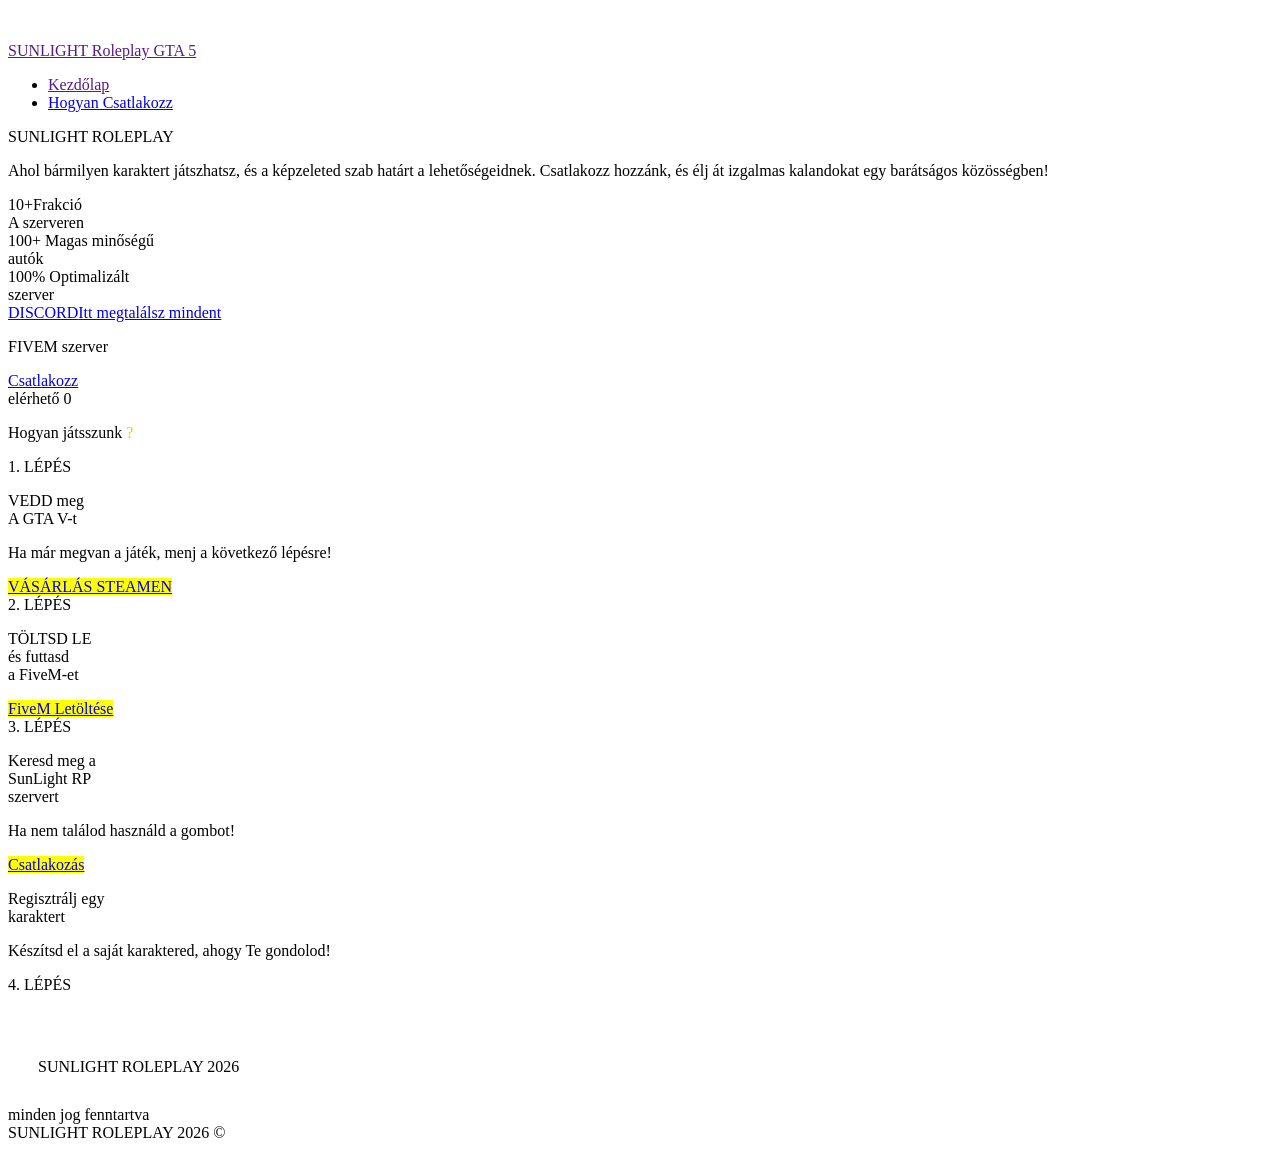
==== index.html @ 6acd7275 "Update index.html" ====
<!DOCTYPE html>
<!-- saved from url=(0028)http://pixelstate.net/vtown/ -->
<html lang="hu-HU">

<head>
    <title>SunLight Roleplay</title>
    <meta http-equiv="Content-Type" content="text/html; charset=UTF-8">
    <meta name="viewport" content="width=device-width, initial-scale=1.0">
    <link rel="stylesheet" href="res/css/index.css">
    <link rel="shortcut icon" href="res/images/sunlight.ico" type="image/x-icon">
    <meta http-equiv="X-UA-Compatible" content="IE=edge">
    <link href="res/css/animate.min.css" rel="stylesheet">
    <link href="res/css/reset.css" rel="stylesheet">
    <link href="res/css/style.css" rel="stylesheet">
    <link href="res/css/responsive.v3.css" rel="stylesheet">
    <meta name="verification" content="b8ecfabe8ac820a0a93b1b323efb29">
    <script src="openapi.js" type="text/javascript" async=""></script>
    <script src="res/scripts/jquery.min.js" type="text/javascript" defer></script>
    <script src="res/scripts/jquery.form.js" type="text/javascript" defer></script>
    <script src="res/scripts/clipboard.min.js" type="text/javascript" defer></script>
    <script src="res/scripts/script.js" type="text/javascript" defer></script>
    <script src="res/scripts/sweetalert.min.js" type="text/javascript" defer></script>
    <script src="res/scripts/api.js" type="text/javascript" defer></script>
    <script src="res/scripts/push.js" type="text/javascript" defer></script>
</head>

<body onload="init()">
    <div class="modal-window successRegistration" id="successRegistration">
        <div class="modal-box no-bg">

            <div class="modal-box-buttons">

            </div>
        </div>
    </div>
    <header>
        <div class="topline">
            <div class="container">
                <div class="topline-wrap">
                    <a href="" class="logo-wrap">
                        <div class="logo">
                            <img src="res/images/logo.png" alt="">
                        </div>

                        <p class="desc">SUNLIGHT Roleplay GTA 5</p>
                    </a>
                    <ul class="header-menu">
                        <li class="active"><a href="">Kezdőlap</a></li>
                        <li><a href="#hogyan">Hogyan Csatlakozz</a></li>
                        <!-- <li><a href="staff.html">STAFF JELENTKEZÉS</a></li>
                        <li><a href="frakcio.html">FRAKCIÓ PÁLYÁZAT</a></li> -->
                    </ul>
                </div>
            </div>
        </div>
        <i class="girl-header"></i>
        <div class="container info-container">
            <div class="info-server">
                <p>SUNLIGHT ROLEPLAY</p>
                <p class="small">Ahol bármilyen karaktert játszhatsz, és a képzeleted szab határt a lehetőségeidnek.
                    Csatlakozz hozzánk, és élj át izgalmas kalandokat egy barátságos közösségben!</p>
                <div class="quality-server">
                    <div>10+<span>Frakció<br>A szerveren</span></div>
                    <div>100+ <span>Magas minőségű<br>autók</span></div>
                    <div>100% <span>Optimalizált<br>szerver</span></div>
                </div>
                <div class="buttons-info-server">
                    <a href="https://discord.gg/KdwuQxfH69" class="main-button">DISCORD<span>Itt megtalálsz
                            mindent</span></a>
                </div>
            </div>
        </div>
    </header>
    <main>
        <div class="game-servers">
            <div class="container small">
                <div class="header-text">
                    <p>FIVEM <span class="big">szerver</span></p>

                </div>

                <div class="server one">
                    <a class="main-button copy" href="fivem://connect/play.sunlightrp.hu">Csatlakozz</a>
                    <div class="online">elérhető <span id="online-count">0</span></div>
                </div>
            </div>
        </div>

        <div class="how-start-game" id="hogyan">
            <div class="container small staps" id="staps">
                <p class="title">Hogyan játsszunk<span>
                        <font style="color: rgba(255, 190, 13, 1);">?</font>
                    </span></p>
                <div class="guide-staps">
                    <div>
                        <div class="stap-1">
                            <i class="lines-stap-1"></i>
                            <span>1. LÉPÉS</span>
                            <p class="title-stap">VEDD meg<br>A GTA V-t</p>
                            <p class="description-stap">Ha már megvan a játék, menj a következő lépésre!</p>
                            <a href="https://store.steampowered.com/app/271590/Grand_Theft_Auto_V/"
                                class="main-button guide steam" style="background-color: yellow;"
                                target="_blank">VÁSÁRLÁS
                                STEAMEN</a>
                        </div>
                        <div class="stap-2">
                            <i class="lines-stap-2"></i>
                            <span>2. LÉPÉS</span>
                            <p class="title-stap">TÖLTSD LE<br>és futtasd<br>a FiveM-et</p>
                            <a style="background-color: yellow" ; href="https://fivem.net/" class="main-button guide"
                                target="_blank">FiveM Letöltése</a>
                        </div>
                    </div>
                    <div>
                        <div class="stap-3">
                            <span>3. LÉPÉS</span>
                            <p class="title-stap">Keresd meg a <br>SunLight RP<br>szervert</p>
                            <p class="description-stap">Ha nem találod használd a gombot!</p>
                            <a style="background-color: yellow" ; href="fivem://connect/play.sunlightrp.hu"
                                class="main-button guide" target="_blank">Csatlakozás</a>
                        </div>
                        <div class="stap-4">
                            <i class="lines-stap-4"></i>
                            <p class="title-stap">Regisztrálj egy<br>karaktert</p>
                            <p class="description-stap">Készítsd el a saját karaktered, ahogy Te gondolod!</p>
                            <span>4. LÉPÉS</span>
                        </div>
                    </div>
                </div>
            </div>
        </div>
    </main>
    <footer>

        <div class="copyright">
            <div class="logo-wrap" style="margin: 30px;">
                <div class="logo">
                    <img src="res/images/header-slrp.png" width="25" alt="">
                </div>
                <p class="desc">SUNLIGHT ROLEPLAY <span> 2026</span></p>
            </div>
            <p class="protection">minden jog fenntartva<br>
                SUNLIGHT ROLEPLAY 2026 ©️</p>
        </div>

    </footer>

    <script>
        fetch('https://servers-frontend.fivem.net/api/servers/single/6zrmj7')
            .then(response => response.json())
            .then(data => {
                document.getElementById('online-count').innerText = data.Data.clients;
            })
            .catch(err => console.error(err));
    </script>
</body>

</html>
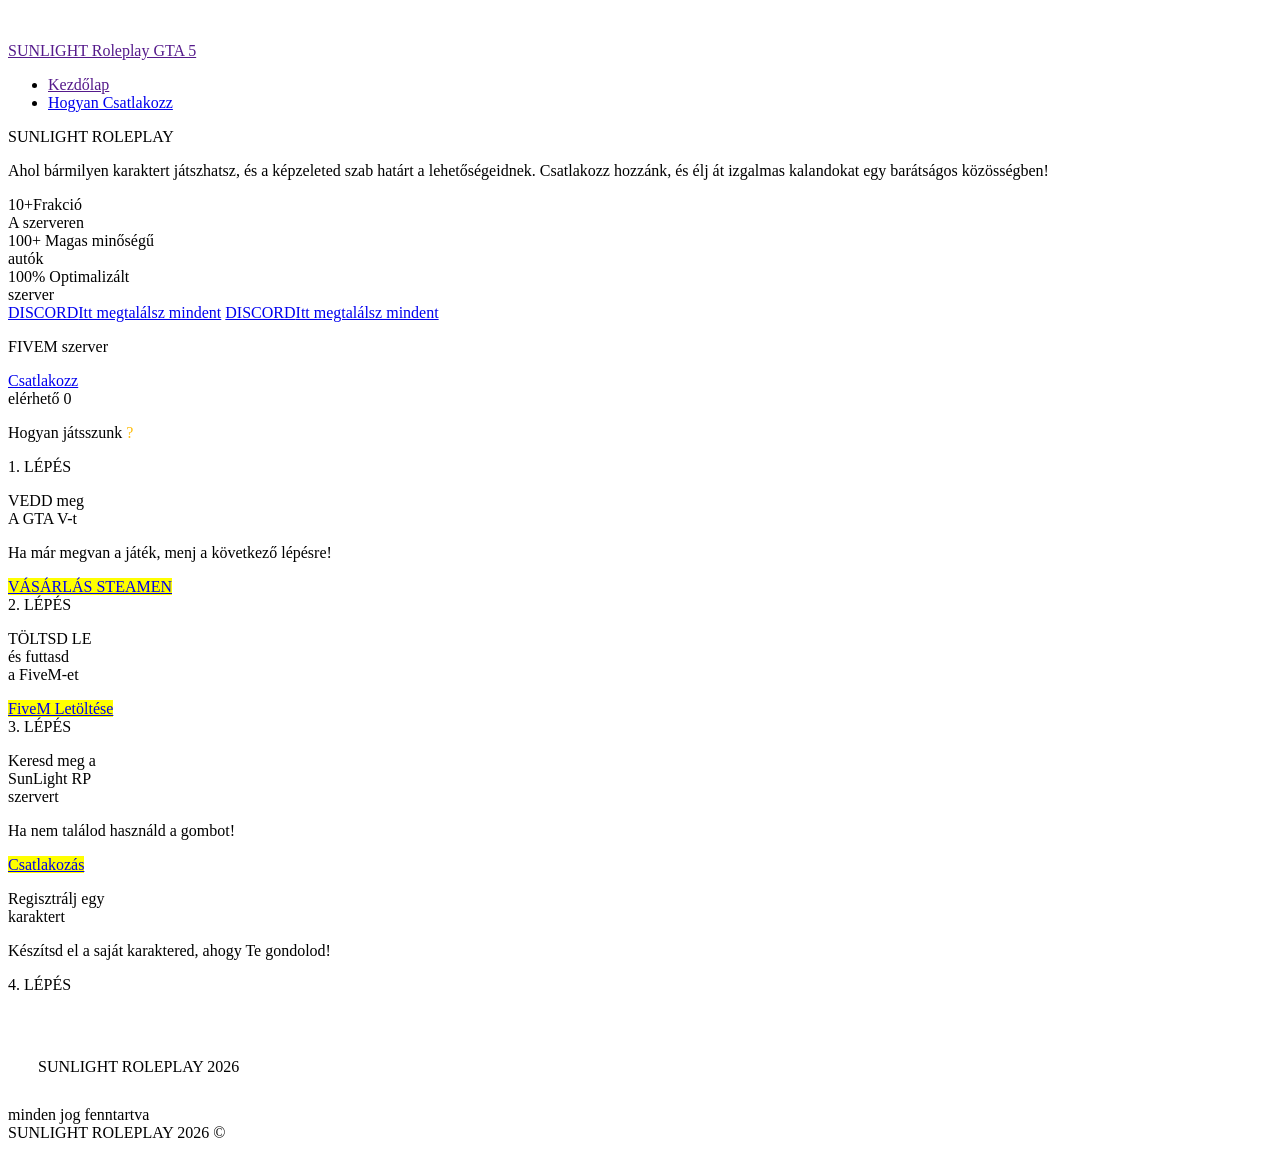
==== commit 40ac3fdf: "Update index.html" ====
--- a/index.html
+++ b/index.html
@@ -65,6 +65,8 @@
                     <div>100% <span>Optimalizált<br>szerver</span></div>
                 </div>
                 <div class="buttons-info-server">
+                    <a href="https://discord.gg/KdwuQxfH69" class="main-button">DISCORD<span>Itt megtalálsz
+                            mindent</span></a>
                     <a href="https://discord.gg/KdwuQxfH69" class="main-button">DISCORD<span>Itt megtalálsz
                             mindent</span></a>
                 </div>
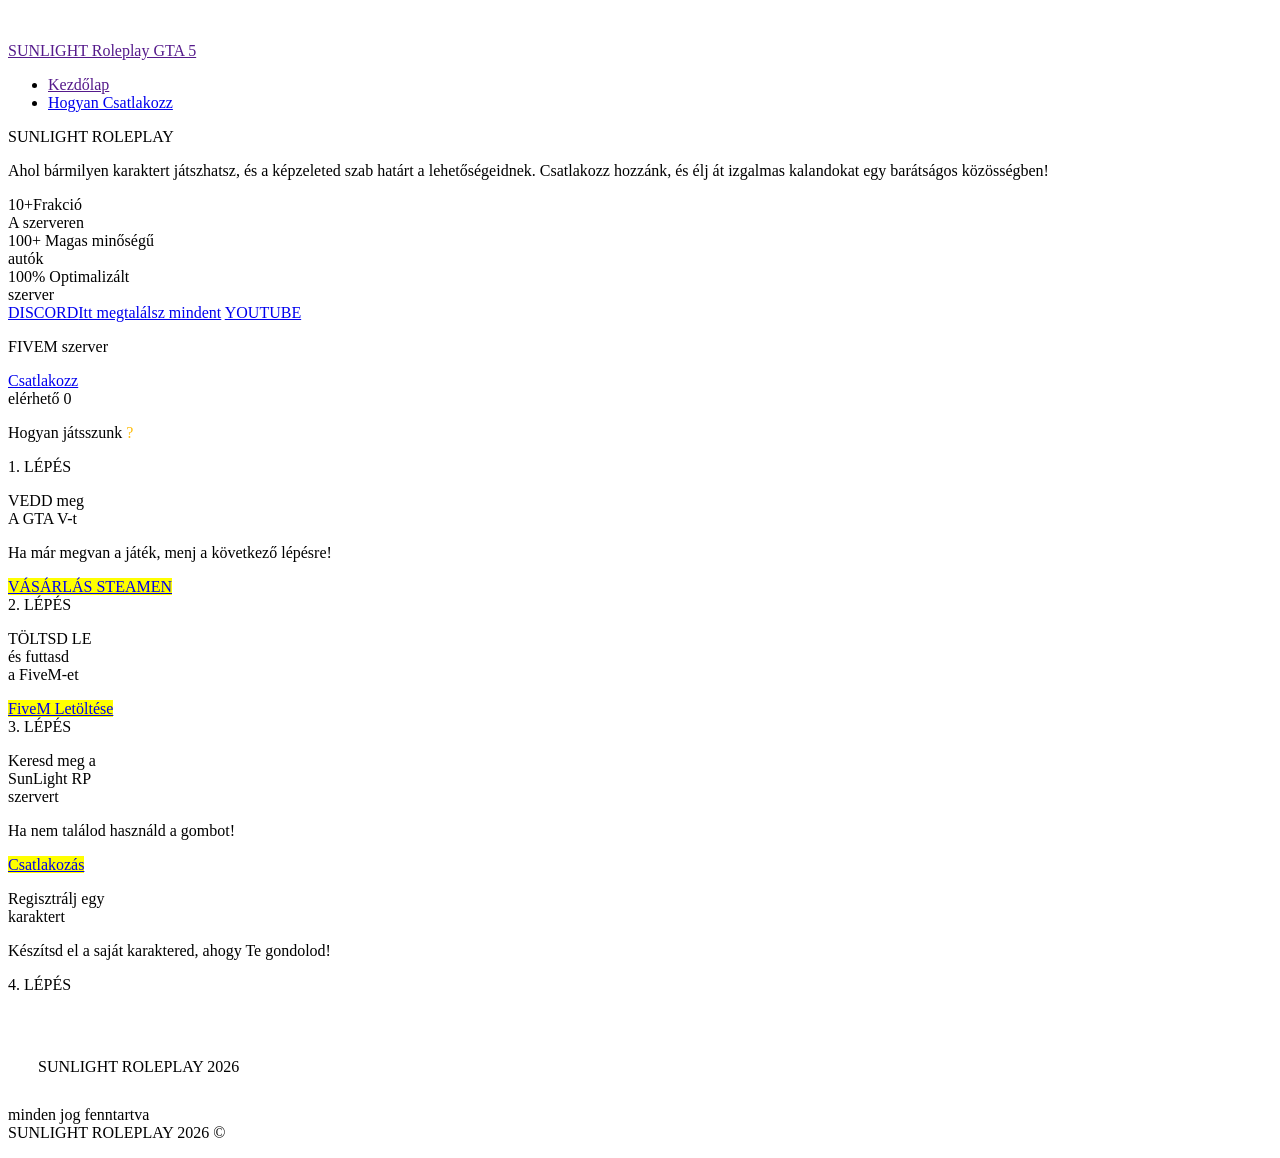
==== commit 8b677641: "Update index.html" ====
--- a/index.html
+++ b/index.html
@@ -67,8 +67,7 @@
                 <div class="buttons-info-server">
                     <a href="https://discord.gg/KdwuQxfH69" class="main-button">DISCORD<span>Itt megtalálsz
                             mindent</span></a>
-                    <a href="https://discord.gg/KdwuQxfH69" class="main-button">DISCORD<span>Itt megtalálsz
-                            mindent</span></a>
+                    <a href="https://www.tiktok.com/@sunlightrphu/" class="main-button youtube">YOUTUBE<span></span></a>
                 </div>
             </div>
         </div>
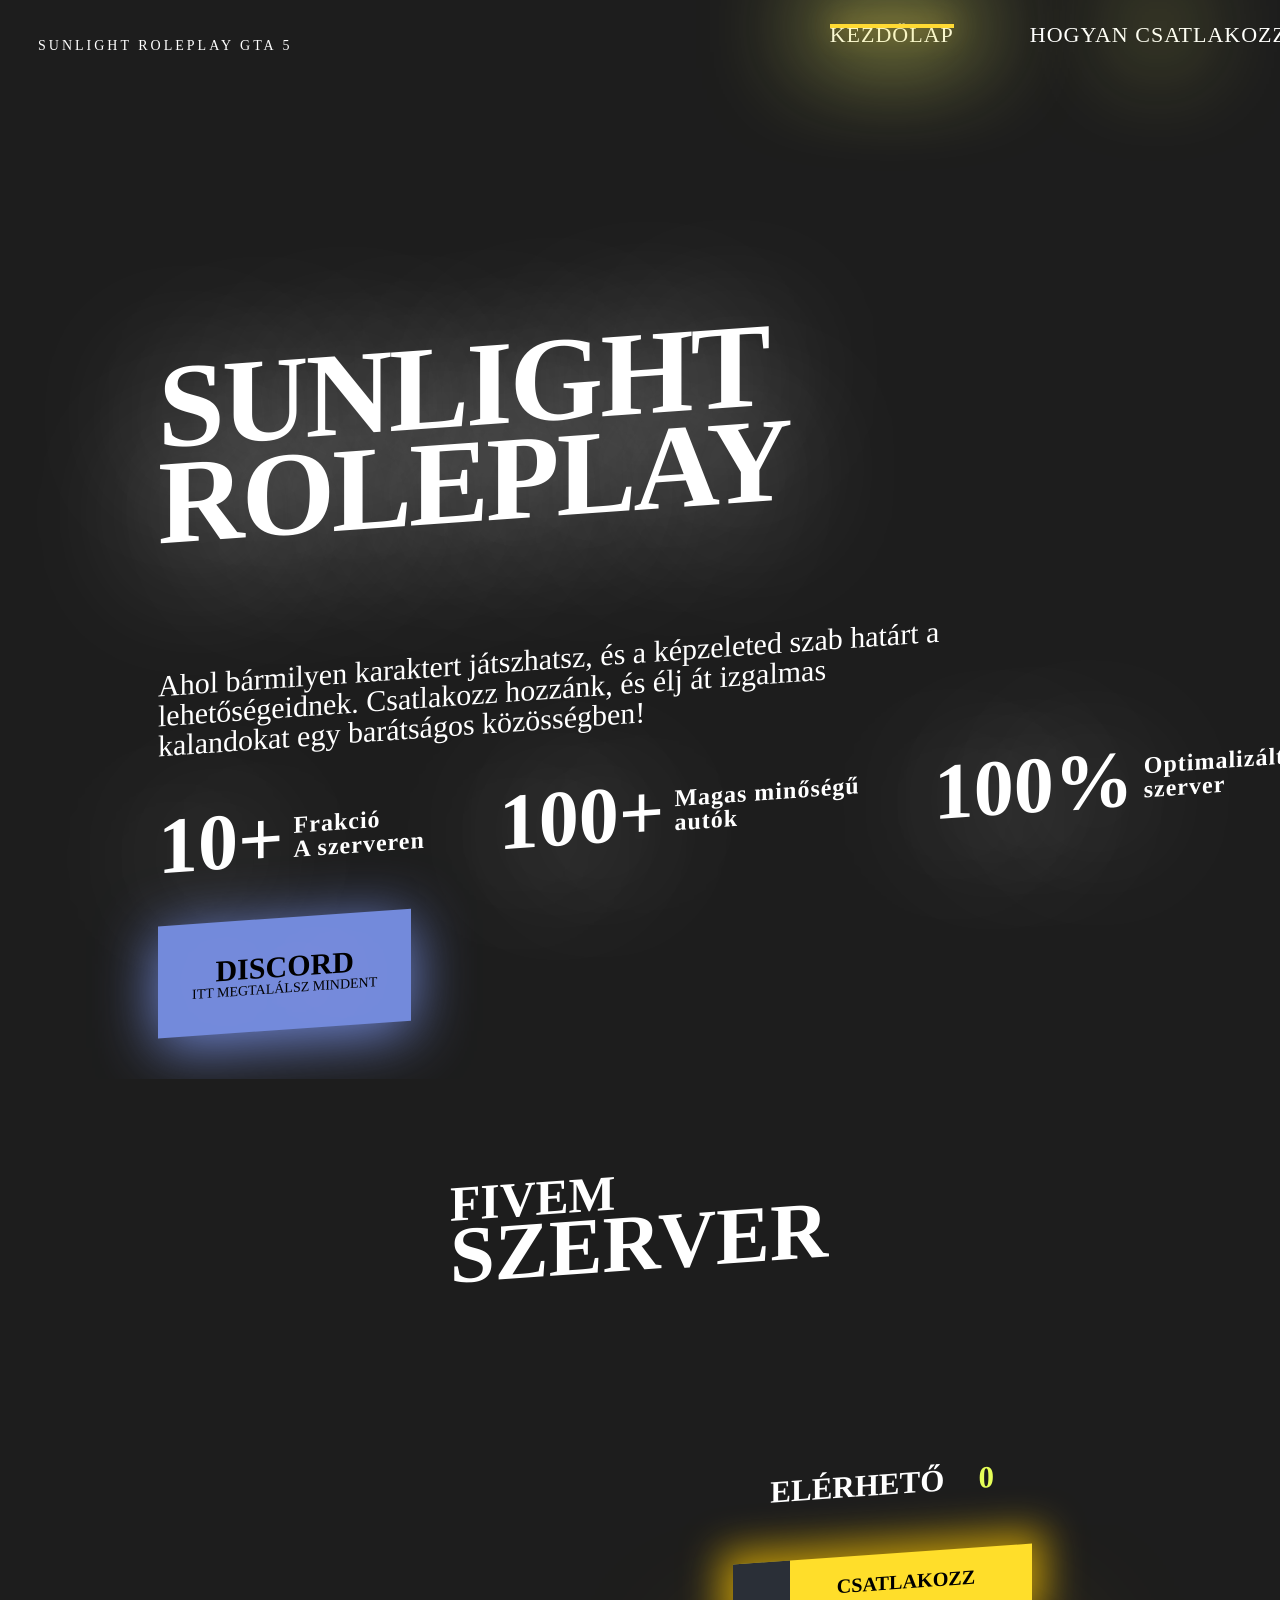
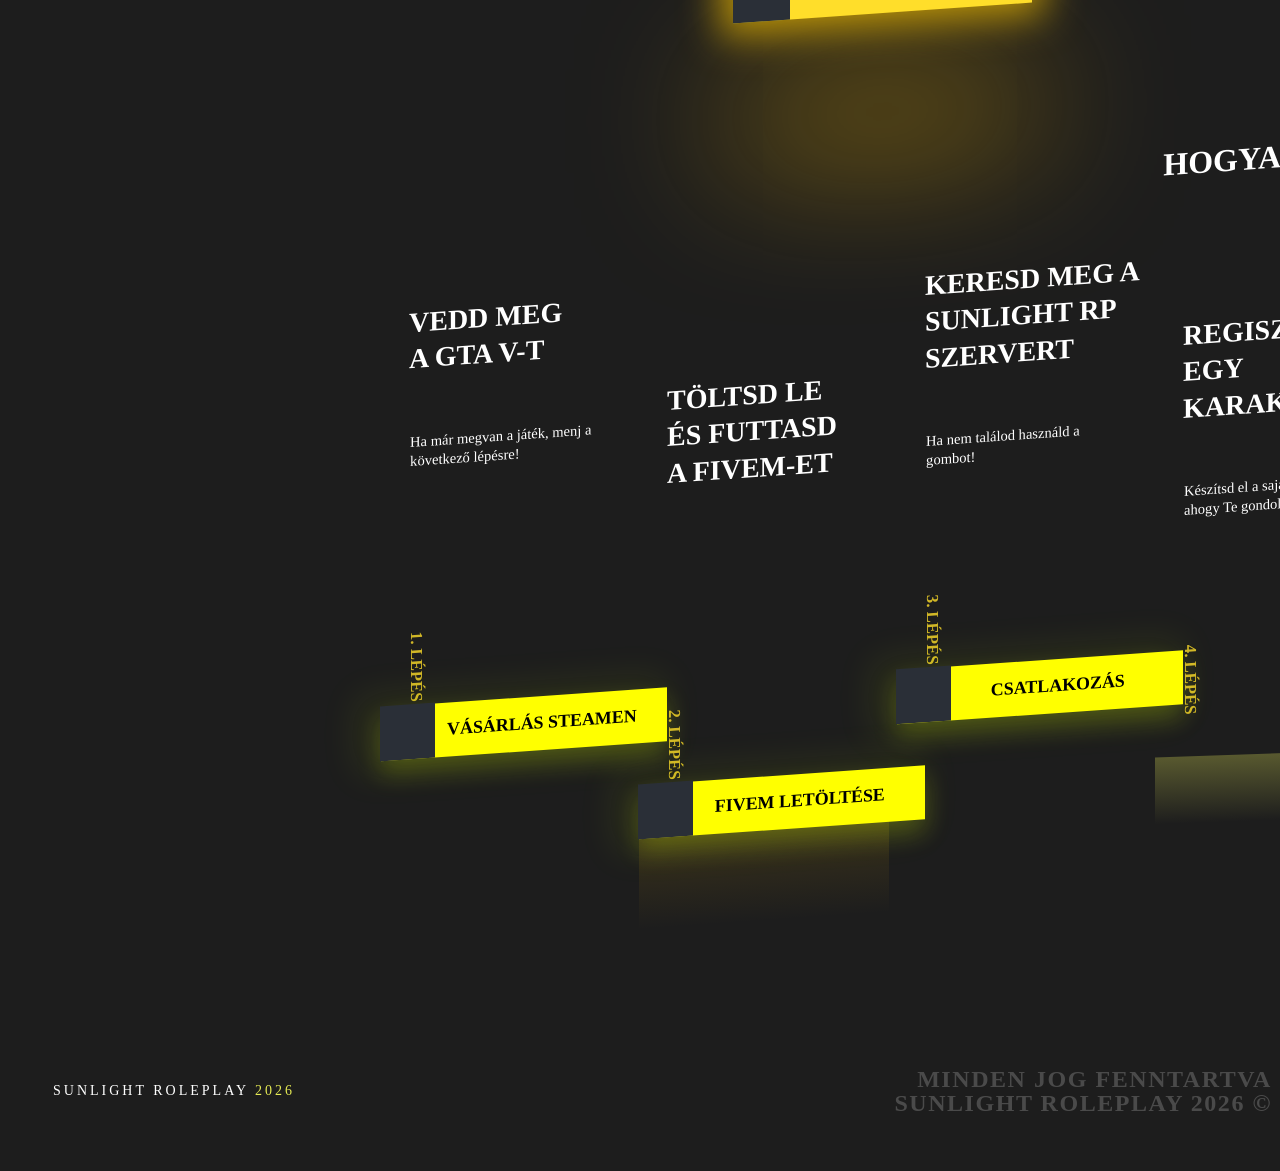
==== commit 548772e1: "Update index.html" ====
--- a/index.html
+++ b/index.html
@@ -67,7 +67,7 @@
                 <div class="buttons-info-server">
                     <a href="https://discord.gg/KdwuQxfH69" class="main-button">DISCORD<span>Itt megtalálsz
                             mindent</span></a>
-                    <a href="https://www.tiktok.com/@sunlightrphu/" class="main-button youtube">YOUTUBE<span></span></a>
+                    <!-- <a href="https://www.tiktok.com/@sunlightrphu/" class="main-button youtube">YOUTUBE<span></span></a> -->
                 </div>
             </div>
         </div>
--- a/res/css/style.css
+++ b/res/css/style.css
@@ -0,0 +1,1340 @@
+ @font-face {
+    font-family: Akrobat;
+    src: url(../fonts/Akrobat.otf);
+    font-weight: 400;
+    font-style: normal
+}
+
+@font-face {
+    font-family: Akrobatb;
+    src: url(../fonts/Akrobat-Bold.otf);
+    font-weight: 400;
+    font-style: normal
+}
+
+@font-face {
+    font-family: Akrobateb;
+    src: url(../fonts/Akrobat-ExtraBold.otf);
+    font-weight: 400;
+    font-style: normal
+}
+
+@font-face {
+    font-family: Akrobatbb;
+    src: url(../fonts/Akrobat-Black.otf);
+    font-weight: 400;
+    font-style: normal
+}
+
+@font-face {
+    font-family: Akrobatl;
+    src: url(../fonts/Akrobat-Light.otf);
+    font-weight: 400;
+    font-style: normal
+}
+
+html {
+    scroll-behavior: smooth
+}
+
+body {
+    background: #1d1d1d;
+    font-family: Akrobat;
+    font-weight: 400;
+    line-height: 1;
+    font-size: 16px;
+    background: #1d1d1d;
+    color: #fff;
+    overflow-x: hidden
+}
+
+* {
+    outline: 0
+}
+
+::-moz-selection {
+    background: #ffde2a;
+    color: #fff
+}
+
+::selection {
+    background: #ffde2a;
+    color: #fff
+}
+
+::-moz-selection {
+    background: #ffde2a;
+    color: #fff
+}
+
+::-webkit-scrollbar {
+    width: 4px
+}
+
+::-webkit-scrollbar-track {
+    background: rgba(0, 0, 0, .2);
+    -webkit-border-radius: 10px;
+    border-radius: 10px
+}
+
+::-webkit-scrollbar-thumb {
+    -webkit-border-radius: 10px;
+    border-radius: 10px;
+    background: #5f79a7;
+    -webkit-box-shadow: inset 0 0 6px rgba(0, 0, 0, .5)
+}
+
+::-webkit-scrollbar-thumb:window-inactive {
+    background: rgba(95, 121, 167, .71)
+}
+
+a {
+    color: #007bff;
+    text-decoration: none;
+    background-color: transparent;
+    -webkit-text-decoration-skip: objects
+}
+
+header {
+    background: url(../images/sl-bg.png) no-repeat top center;
+    width: 100%;
+    height: 1071px;
+    position: relative
+}
+
+header .girl-header {
+    /* background: url(../images/girl-header.png) no-repeat; */
+    width: 878px;
+    height: 95%;
+    position: absolute;
+    left: 0;
+    bottom: 0;
+    z-index: 0;
+    -webkit-animation-fill-mode: both;
+    animation-fill-mode: both;
+    -webkit-animation: moveGirl 4s infinite;
+    animation: moveGirl 4s infinite;
+    animation-direction: alternate-reverse
+}
+
+header .topline {
+    position: relative;
+    z-index: 100
+}
+
+.container,
+.info-container {
+    width: 100%;
+    padding-right: 15px;
+    padding-left: 15px;
+    margin-right: auto;
+    margin-left: auto;
+    position: relative
+}
+
+.container.small,
+.info-container.small {
+    padding-right: 20%;
+    padding-left: 20%;
+    max-width: unset;
+    -webkit-box-align: center;
+    -ms-flex-align: center;
+    align-items: center;
+    display: -webkit-box;
+    display: -ms-flexbox;
+    display: flex;
+    -webkit-box-orient: vertical;
+    -webkit-box-direction: normal;
+    -ms-flex-direction: column;
+    flex-direction: column;
+    height: 100%;
+    display: flex;
+    flex-direction: column;
+    -webkit-box-pack: justify;
+    -ms-flex-pack: justify;
+    justify-content: space-between
+}
+
+.info-container {
+    position: absolute;
+    top: 2em
+}
+
+header .topline .topline-wrap {
+    display: -webkit-box;
+    display: -ms-flexbox;
+    display: flex;
+    -webkit-box-pack: justify;
+    -ms-flex-pack: justify;
+    justify-content: space-between
+}
+
+.logo-wrap {
+    display: -webkit-box;
+    display: -ms-flexbox;
+    display: flex;
+    -webkit-box-align: center;
+    -ms-flex-align: center;
+    align-items: center;
+    margin-top: 22px
+}
+
+.logo-wrap .logo {
+    margin-right: 15px
+}
+
+.logo-wrap .desc {
+    font-size: 14px;
+    letter-spacing: 3px;
+    text-transform: uppercase;
+    font-family: akrobatb;
+    color: #fff;
+    margin: 0
+}
+
+.logo-wrap .desc span {
+    color: #e4e953
+}
+
+header .topline .topline-wrap .header-menu {
+    display: -webkit-box;
+    display: -ms-flexbox;
+    display: flex;
+    -webkit-box-align: center;
+    -ms-flex-align: center;
+    align-items: center
+}
+
+header .topline .topline-wrap .header-menu li {
+    margin-right: 76px;
+    position: relative;
+    display: -webkit-box;
+    display: -ms-flexbox;
+    display: flex;
+    height: 100%;
+    -webkit-box-pack: center;
+    -ms-flex-pack: center;
+    justify-content: center
+}
+
+header .topline .topline-wrap .header-menu li:last-child {
+    margin-right: 0
+}
+
+header .topline .topline-wrap .header-menu li a {
+    color: #fff;
+    font-size: 22px;
+    letter-spacing: 1px;
+    text-transform: uppercase;
+    display: -webkit-box;
+    display: -ms-flexbox;
+    display: flex;
+    -webkit-box-align: center;
+    -ms-flex-align: center;
+    align-items: center;
+    font-family: Akrobatb;
+    text-align: center
+}
+
+header .topline .topline-wrap .header-menu li .youtube {
+    background: url(../images/youtube.svg) no-repeat;
+    width: 24px;
+    height: 18px;
+    background-size: 100% 100%;
+    margin-right: 5px;
+    transition: transform .23333333s, box-shadow .23333333s easy-in-out;
+    -webkit-transition: transform .23333333s, box-shadow .23333333s ease-in-out;
+    -moz-transition: transform .23333333s, box-shadow .23333333s ease-in-out
+}
+
+header .topline .topline-wrap .header-menu li .donate {
+    background: url(../images/donate.svg) no-repeat;
+    width: 24px;
+    height: 24px;
+    background-size: 100% 100%;
+    margin-right: 5px;
+    transition: transform .23333333s, box-shadow .23333333s easy-in-out;
+    -webkit-transition: transform .23333333s, box-shadow .23333333s ease-in-out;
+    -moz-transition: transform .23333333s, box-shadow .23333333s ease-in-out
+}
+
+header .info-server {
+    -webkit-transform: skewY(-4deg);
+    transform: skewY(-4deg);
+    position: absolute;
+    right: 17px;
+    top: 160px;
+    text-shadow: 0 11px 133px rgba(255, 255, 255, .68)
+}
+
+header .info-server p {
+    line-height: .8;
+    font-size: 120px;
+    color: #fff;
+    letter-spacing: -3px;
+    font-weight: 900;
+    max-width: 806px;
+    font-family: akrobatb;
+    text-transform: uppercase;
+    pointer-events: none
+}
+
+header .info-server p.small {
+    font-size: 30px;
+    letter-spacing: 0;
+    font-weight: 400;
+    line-height: 1;
+    margin-top: 50px;
+    text-transform: none;
+    text-shadow: unset
+}
+
+header .info-server .quality-server {
+    font-family: akrobatb;
+    display: flex;
+    flex-wrap: wrap;
+    flex-direction: row;
+    justify-content: center;
+    margin-top: 45px
+}
+
+header .info-server .quality-server div {
+    display: flex;
+    margin-right: 74px;
+    font-size: 80px;
+    font-weight: 900;
+    pointer-events: none
+}
+
+header .info-server .quality-server div:last-child {
+    margin-right: 0
+}
+
+header .info-server .quality-server div span {
+    font-size: 24px;
+    -ms-flex-item-align: center;
+    align-self: center;
+    margin-left: 10px;
+    font-weight: 700;
+    letter-spacing: 1px
+}
+
+.main-button {
+    font-weight: 800;
+    font-family: akrobatb;
+    border: 0;
+    background-color: #738adb;
+    box-shadow: 0 10px 60px 0 #738adb;
+    text-transform: uppercase;
+    font-size: 30px;
+    letter-spacing: 0;
+    cursor: pointer;
+    color: #000;
+    padding: 34px;
+    display: -webkit-box;
+    display: -ms-flexbox;
+    display: flex;
+    -webkit-box-orient: vertical;
+    -webkit-box-direction: normal;
+    -ms-flex-direction: column;
+    flex-direction: column;
+    -webkit-box-align: center;
+    -ms-flex-align: center;
+    align-items: center;
+    -webkit-box-pack: center;
+    -ms-flex-pack: center;
+    justify-content: center;
+    transition: transform .23333333s, box-shadow .23333333s, margin .23333333s easy-in-out;
+    -webkit-transition: transform .23333333s, box-shadow .23333333s, margin .23333333s ease-in-out;
+    -moz-transition: transform .23333333s, box-shadow .23333333s, margin .23333333s ease-in-out
+}
+
+.main-button span {
+    font-weight: 400;
+    font-size: 14px
+}
+
+header .info-server .buttons-info-server {
+    display: -webkit-box;
+    display: -ms-flexbox;
+    display: flex;
+    margin-top: 40px
+}
+
+header .info-server .buttons-info-server .main-button.youtube {
+    background-color: #f5224e;
+    box-shadow: 0 10px 60px 0 rgba(245, 34, 78, .7), 0 10px 196px 0 rgba(245, 34, 78, .7);
+    color: #fff
+}
+
+header .info-server .buttons-info-server .main-button.youtube {
+    -webkit-box-orient: horizontal;
+    -webkit-box-direction: normal;
+    -ms-flex-direction: row;
+    flex-direction: row;
+    font-size: 24px;
+    letter-spacing: 0
+}
+
+header .info-server .buttons-info-server .main-button.youtube:before {
+    content: "";
+    background: url(../images/youtube.svg) no-repeat;
+    width: 36px;
+    height: 39px;
+    background-size: cover;
+    margin-right: 24px
+}
+
+header .info-server .buttons-info-server .main-button.youtube div {
+    font-family: akrobatbb;
+    display: -webkit-box;
+    display: -ms-flexbox;
+    display: flex;
+    -webkit-box-orient: vertical;
+    -webkit-box-direction: normal;
+    -ms-flex-direction: column;
+    flex-direction: column;
+    text-align: left
+}
+
+header .info-server .buttons-info-server .main-button.youtube span {
+    letter-spacing: 1px
+}
+
+.main-button:hover {
+    box-shadow: 0 10px 60px 0 #738adb, 0 10px 196px 0 #738adb, 0 5px 0 0 #000;
+    -webkit-transform: translateY(-5px);
+    transform: translateY(-5px)
+}
+
+header .info-server .buttons-info-server .main-button.youtube:hover {
+    box-shadow: 0 10px 60px 0 rgba(245, 34, 78, .7), 0 10px 196px 0 rgba(245, 34, 78, .7), 0 5px 0 0 #000;
+    -webkit-transform: translateY(-5px);
+    transform: translateY(-5px)
+}
+
+main {
+    background: #1d1d1d;
+    display: -webkit-box;
+    display: -ms-flexbox;
+    display: flex;
+    position: relative;
+    -webkit-box-orient: vertical;
+    -webkit-box-direction: normal;
+    -ms-flex-direction: column;
+    flex-direction: column;
+    z-index: 2
+}
+
+main:before {
+    content: "";
+    background: url(../images/sep-white.png);
+    width: 100%;
+    height: 28.667vw;
+    background-size: 100% 100%;
+    position: absolute;
+    top: -11.333vw;
+    pointer-events: none
+}
+
+main .game-servers {
+    color: #fff;
+    width: 100%
+}
+
+main .game-servers .header-text {
+    display: -webkit-box;
+    display: -ms-flexbox;
+    display: flex;
+    font-family: akrobatb;
+    font-weight: 800;
+    -webkit-box-pack: justify;
+    -ms-flex-pack: justify;
+    justify-content: space-between;
+    font-size: 3.879vw;
+    text-transform: uppercase;
+    line-height: .8;
+    -webkit-transform: skewY(-4deg);
+    transform: skewY(-4deg);
+    width: 69.152vw;
+    margin-top: .5em;
+    margin-bottom: .5em
+}
+
+main .game-servers .header-text p span.big {
+    font-size: 6.303vw
+}
+
+main .game-servers .header-text p {
+    display: -webkit-box;
+    display: -ms-flexbox;
+    display: flex;
+    -webkit-box-orient: vertical;
+    -webkit-box-direction: normal;
+    -ms-flex-direction: column;
+    flex-direction: column
+}
+
+main .game-servers .header-text p.online {
+    font-family: akrobatl;
+    -webkit-box-orient: vertical;
+    -webkit-box-direction: normal;
+    -ms-flex-direction: unset;
+    flex-direction: unset;
+    -webkit-box-align: center;
+    -ms-flex-align: center;
+    -ms-grid-row-align: center;
+    align-items: center;
+    font-size: 3.515vw;
+    color: #d9f123
+}
+
+main .game-servers .header-text p.online span {
+    font-size: 1.212vw;
+    color: #fff;
+    margin-left: .606vw
+}
+
+main .game-servers .server {
+    background: url(../images/server-bg.png);
+    width: 69.152vw;
+    height: 29.091vw;
+    position: relative;
+    background-size: cover
+}
+
+main .game-servers .server.two {
+    background: url(../images/server-bg-two.png);
+    background-size: cover;
+    z-index: 1
+}
+
+main .game-servers .server p {
+    font-family: akrobatbb;
+    position: absolute;
+    left: -.545vw;
+    top: 2.424vw;
+    font-size: 7.758vw;
+    text-transform: uppercase;
+    font-weight: 800;
+    -webkit-transform: skewY(-4deg);
+    transform: skewY(-4deg);
+    color: #fff;
+    line-height: .8
+}
+
+main .game-servers .server.one:before {
+    content: "";
+    /* background: url(../images/car-index.png); */
+    background-size: cover;
+    width: 45.545vw;
+    height: 40.576vw;
+    transform: scale(0.8,0.8);
+    position: absolute;
+    z-index: 1;
+    left: -4.182vw;
+    top: -8.103vw
+}
+
+main .game-servers .server.two:before {
+    content: "";
+    background: url(../images/boat-server.png);
+    background-size: cover;
+    width: 51.545vw;
+    height: 15.576vw;
+    position: absolute;
+    z-index: 1;
+    left: -6vw;
+    bottom: -3.303vw
+}
+
+.main-button.copy {
+    -webkit-transform: skewY(-4deg);
+    transform: skewY(-4deg);
+    position: absolute;
+    right: 23.636vw;
+    bottom: 7.152vw;
+    width: 19.758vw;
+    height: 4.606vw;
+    font-size: 1.576vw;
+    font-weight: 700;
+    letter-spacing: 0vw;
+    padding: 0;
+    -webkit-box-orient: horizontal;
+    -webkit-box-direction: normal;
+    -ms-flex-direction: row;
+    flex-direction: row;
+    padding-left: 3.636vw;
+    background-color: #ffde2a;
+    box-shadow: 0vw 0vw 3vw 1vw rgba(248, 194, 0, .7), 0vw 10vw 11.879vw 0vw rgba(248, 186, 0, .7)
+}
+
+.main-button.copy:hover {
+    margin-bottom: .303vw;
+    box-shadow: 0vw 0vw 3vw 1vw rgba(255, 222, 42, .7), 0vw 10vw 11.879vw 0vw rgba(255, 222, 42, .7), 0 .303vw 0 0 rgba(255, 223, 40, .895)
+}
+
+.main-button.copy:before {
+    content: "";
+    width: 4.485vw;
+    height: 100%;
+    background: #2a2f37 url(../images/various-files.svg) no-repeat;
+    background-size: 1.333vw 1.636vw;
+    background-position: center;
+    position: absolute;
+    left: 0;
+    top: 0
+}
+
+main .game-servers .server .online {
+    font-family: akrobatbb;
+    position: absolute;
+    right: 26.636vw;
+    top: 10.758vw;
+    color: #fff;
+    -webkit-transform: skewY(-4deg);
+    transform: skewY(-4deg);
+    font-size: 2.424vw;
+    font-weight: 800;
+    text-transform: uppercase;
+    display: -webkit-box;
+    display: -ms-flexbox;
+    display: flex;
+    align-items: center
+}
+
+main .game-servers .server.one .online:before {
+    content: "";
+    background-size: 100% 100%;
+    width: 1.6vw;
+    height: 2vw;
+    margin-right: 1vw;
+    margin-top: .2vw
+}
+
+main .game-servers .server.two .online:before {
+    content: "";
+    background: url(../images/two.svg) no-repeat;
+    background-size: 100% 100%;
+    width: 1.6vw;
+    height: 2vw;
+    margin-right: 1vw;
+    margin-top: .2vw
+}
+
+main .game-servers .server .online span {
+    color: #e6ff58;
+    display: -webkit-box;
+    display: -ms-flexbox;
+    display: flex
+}
+
+main .game-servers .server .online span:before {
+    content: "";
+    background: url(../images/user.svg);
+    width: 1.455vw;
+    height: 1.818vw;
+    background-size: cover;
+    background-position: center;
+    color: #f9ff4d;
+    -ms-flex-item-align: center;
+    align-self: center;
+    margin-left: .606vw;
+    margin-right: .606vw
+}
+
+main .how-start-game p {
+    color: #fff;
+    font-size: 2em;
+    font-weight: 800;
+    text-transform: uppercase
+}
+
+main .how-start-game p span {
+    color: #ffde2a
+}
+
+main .how-start-game {
+    margin-top: 3em;
+    -webkit-transform: skewY(-4deg);
+    transform: skewY(-4deg);
+    z-index: 1
+}
+
+main .how-start-game p.title {
+    font-family: akrobatbb;
+    width: 100%;
+    margin-right: 0;
+    margin-top: 1em;
+    margin-bottom: .5em;
+    text-align: right;
+    font-size: 3em
+}
+
+main .how-start-game .guide-staps {
+    display: -webkit-box;
+    display: -ms-flexbox;
+    box-sizing: border-box;
+    justify-content: center;
+    flex-direction: row;
+    padding-left: auto;
+    padding-right: auto;
+    position: relative;
+    display: flex;
+    margin-top: 0;
+    margin-left: 5em;
+    margin-right: 5em;
+    gap: .5em;
+    flex-wrap: wrap;
+    width: 100vw;
+    padding-left: 1em;
+    padding-right: 1em;
+    font-size: 1em
+}
+
+main .how-start-game .guide-staps .lines-stap-1 {
+    position: absolute;
+    background: url(../images/lines-stap-1.svg);
+    background-size: contain;
+    bottom: -7.697vw;
+    left: -5.515vw;
+    pointer-events: none
+}
+
+main .how-start-game .guide-staps .lines-stap-2 {
+    position: absolute;
+    background: url(../images/lines-stap-2.svg);
+    background-size: contain;
+    z-index: 1;
+    pointer-events: none
+}
+
+main .how-start-game .guide-staps .lines-stap-4 {
+    position: absolute;
+    background: url(../images/lines-stap-4.svg);
+    background-size: contain;
+    top: -4.364vw;
+    right: -5.091vw;
+    z-index: 1;
+    pointer-events: none
+}
+
+main .how-start-game .guide-staps div {
+    display: inline-grid;
+    grid-template-columns: 1fr 1fr;
+    gap: .5em;
+    width: min-content
+}
+
+main .how-start-game .guide-staps div div {
+    width: 340px;
+    aspect-ratio: 1/2;
+    position: relative;
+    display: flex;
+    flex-direction: column;
+    gap: -1em;
+    margin: 0;
+    z-index: 1;
+    -webkit-transform: skewY(4deg);
+    transform: skewY(4deg)
+}
+
+main .how-start-game .guide-staps div div span {
+    position: absolute;
+    opacity: .8;
+    left: 0;
+    bottom: 4em;
+    font-size: 1.5em;
+    letter-spacing: 0;
+    text-transform: uppercase;
+    font-family: akrobatb;
+    color: #ffde2a;
+    font-weight: 700;
+    -webkit-transform: rotate(90deg) skew(4deg);
+    transform: rotate(90deg) skew(4deg)
+}
+
+main .how-start-game .guide-staps div div p.title-stap {
+    font-weight: 800;
+    font-size: 2.5em;
+    color: #fff;
+    -webkit-transform: skewY(-4deg);
+    transform: skewY(-4deg);
+    font-family: akrobatbb;
+    line-height: 1.3;
+    padding-left: 1em;
+    padding-top: 1em
+}
+
+main .how-start-game .guide-staps div div p.description-stap {
+    font-family: akrobatb;
+    font-weight: 400;
+    font-size: 1.3em;
+    color: #fff;
+    -webkit-transform: skewY(-4deg);
+    transform: skewY(-4deg);
+    line-height: 1.3;
+    text-transform: none;
+    padding-left: 2em;
+    padding-right: 1em;
+    padding-top: .5em
+}
+
+main .how-start-game .guide-staps .stap-1 {
+    background: url(../images/guide-stap-1.png) no-repeat;
+    background-size: cover
+}
+
+main .how-start-game .guide-staps .stap-1:before {
+    content: "";
+    width: 100%;
+    height: 13.03vw;
+    position: absolute;
+    -webkit-transform: skewY(-4deg);
+    transform: skewY(-4deg);
+    top: -12.424vw
+}
+
+main .how-start-game .guide-staps .stap-2 {
+    background: url(../images/guide-stap-2.png) no-repeat bottom;
+    background-size: cover;
+    margin-top: 3.152vw;
+    top: 5em
+}
+
+main .how-start-game .guide-staps .stap-2:after {
+    content: "";
+    display: inline;
+    background: linear-gradient(180deg, rgba(255, 190, 13, .137) 0, rgba(0, 248, 185, 0) 90%);
+    width: 100%;
+    z-index: -1;
+    height: 10em;
+    position: absolute;
+    -webkit-transform: skewY(-4deg);
+    transform: skewY(-4deg);
+    bottom: -10em;
+}
+
+main .how-start-game .guide-staps .stap-3 {
+    background: url(../images/guide-stap-3.png) no-repeat;
+    background-size: cover;
+    margin-top: -.061vw
+}
+
+main .how-start-game .guide-staps .stap-4 {
+    background: url(../images/guide-stap-4.png) no-repeat;
+    background-size: cover;
+    margin-top: 0;
+    top: 6em
+}
+
+main .how-start-game .guide-staps .stap-4:after {
+    content: "";
+    background: linear-gradient(180deg, rgba(252, 255, 97, .267) 0, rgba(0, 212, 255, 0) 40%);
+    width: 100%;
+    height: 13.03vw;
+    position: absolute;
+    -webkit-transform: skewY(-2deg);
+    transform: skewY(-2deg);
+    bottom: -12.84vw
+}
+
+main .how-start-game .guide-staps .stap-4:before {
+    content: "";
+    /* background: url(../images/grand-cap.png); */
+    width: 15em;
+    aspect-ratio: 2/1;
+    background-size: contain;
+    background-repeat: no-repeat;
+    position: absolute;
+    bottom: -5em;
+    left: 1em;
+    z-index: 1
+}
+
+.main-button.guide {
+    -webkit-transform: skewY(-4deg);
+    transform: skewY(-4deg);
+    position: absolute;
+    width: 100%;
+    height: 3em;
+    font-size: 1.6em;
+    font-weight: 900;
+    letter-spacing: 0vw;
+    padding: 0;
+    -webkit-box-orient: horizontal;
+    -webkit-box-direction: normal;
+    -ms-flex-direction: row;
+    flex-direction: row;
+    padding-left: 2em;
+    bottom: -.5em;
+    margin-bottom: 0;
+    transition: margin .23333333s, box-shadow .23333333s easy-in-out;
+    -webkit-transition: margin .23333333s, box-shadow .23333333s ease-in-out;
+    -moz-transition: margin .23333333s, box-shadow .23333333s ease-in-out;
+    box-shadow: -1vw 0vw 3vw 1vw rgba(211, 248, 0, .084), 0vw 1vw 1.879vw 0vw rgba(219, 248, 0, .21)
+}
+
+.main-button.guide:hover {
+    margin-bottom: -.5em;
+    box-shadow: -1vw 0vw 3vw 1vw rgba(255, 223, 42, .494), 0vw 10vw 11.879vw 0vw rgba(255, 223, 42, .403), 0 .303vw 0 0 rgba(255, 222, 42, .3)
+}
+
+.main-button.guide:before {
+    content: "";
+    height: 103%;
+    aspect-ratio: 1/1;
+    background: #2a2f37 url(../images/various-files.svg) center no-repeat;
+    background-size: 40%;
+    position: absolute;
+    left: -1px;
+    top: -1px
+}
+
+.main-button.guide.steam:before {
+    background: #2a2f37 url(../images/steam.svg) center no-repeat;
+    background-size: 40%
+}
+
+.main-button.guide.ragemp:before {
+    background: #2a2f37 url(../images/ragemp.png) center no-repeat;
+    background-size: 1.697vw 1.758vw
+}
+
+.main-button.guide.grp:before {
+    background: #2a2f37 url(../images/grp.png) center no-repeat;
+    background-size: 1.697vw 1.758vw
+}
+
+footer {
+    background: url(../images/footer.jpg.png) no-repeat center center;
+    background-size: cover;
+    width: 100%;
+    position: relative;
+    margin-top: 30vh;
+    padding-bottom: 0;
+    height: fit-content
+}
+
+footer:before {
+    content: "";
+    background: url(../images/sep-white-b.png);
+    width: 100%;
+    height: 1em;
+    background-size: 100% 100%;
+    position: absolute;
+    pointer-events: none;
+    z-index: 1;
+    top: -22.606vw
+}
+
+footer .copyright {
+    display: -webkit-box;
+    display: -ms-flexbox;
+    display: flex;
+    -webkit-box-pack: justify;
+    -ms-flex-pack: justify;
+    justify-content: space-between;
+    width: 100%;
+    padding-right: 2rem;
+    pointer-events: none;
+    margin-bottom: 2rem
+}
+
+footer .copyright p.protection {
+    font-family: akrobatb;
+    font-size: 18pt !important;
+    color: #fff;
+    opacity: .2;
+    -ms-filter: "progid:DXImageTransform.Microsoft.Alpha(Opacity=20)";
+    filter: "alpha(Opacity=20)";
+    font-weight: 700;
+    text-transform: uppercase;
+    letter-spacing: .121vw;
+    text-align: right;
+    -ms-flex-item-align: center;
+    align-self: center
+}
+
+header .topline .topline-wrap .header-menu li.active:before,
+header .topline .topline-wrap .header-menu li:hover:before {
+    width: 100%
+}
+
+header .topline .topline-wrap .header-menu li:before {
+    content: "";
+    position: absolute;
+    background: #ffda33;
+    width: 0%;
+    height: 4px;
+    box-shadow: 0 0 103px 20px #e6ea62, 0 0 29px 0 #fbc632;
+    -webkit-transition: all .23333333s easy-in-out;
+    transition: all .23333333s easy-in-out;
+    -webkit-transition: all .23333333s ease-in-out;
+    -moz-transition: all .23333333s ease-in-out
+}
+
+header .topline .topline-wrap .header-menu li:hover .donate {
+    -webkit-transform: rotate(360deg);
+    transform: rotate(360deg)
+}
+
+header .topline .topline-wrap .header-menu li:hover .youtube {
+    -webkit-transform: scale(1.1);
+    transform: scale(1.1)
+}
+
+@-webkit-keyframes moveGirl {
+    0% {
+        -webkit-transform: translateX(0);
+        transform: translateX(0)
+    }
+
+    100% {
+        -webkit-transform: translateX(-20px);
+        transform: translateX(-20px)
+    }
+}
+
+@keyframes moveGirl {
+    0% {
+        -webkit-transform: translateX(0);
+        transform: translateX(0)
+    }
+
+    100% {
+        -webkit-transform: translateX(-20px);
+        transform: translateX(-20px)
+    }
+}
+
+.modal-window {
+    position: fixed;
+    z-index: 1000;
+    width: 100%;
+    height: 100%;
+    display: none;
+    justify-content: center;
+    align-items: center;
+    background-image: -moz-linear-gradient(135deg, rgb(39, 112, 84, .96) 0, rgb(37, 43, 54, .96) 100%);
+    background-image: -webkit-linear-gradient(135deg, rgb(39, 112, 84, .96) 0, rgb(37, 43, 54, .96) 100%);
+    background-image: -ms-linear-gradient(135deg, rgb(39, 112, 84, .96) 0, rgb(37, 43, 54, .96) 100%);
+    background-image: linear-gradient(135deg, rgb(39, 112, 84, .96) 0, rgb(37, 43, 54, .96) 100%);
+    overflow: auto
+}
+
+.modal-window .modal-box {
+    min-width: 64vh;
+    max-width: 64vh;
+    min-height: 10vh;
+    background: #ffde2a;
+    -webkit-transform: skewY(-4deg);
+    transform: skewY(-4deg);
+    padding-left: 5vh;
+    padding-right: 5vh;
+    padding-top: 6vh;
+    padding-bottom: 6vh;
+    position: relative;
+    animation: fadeIn .5s;
+    box-shadow: 0 0 250px 0 rgba(255, 222, 42, .33)
+}
+
+.modal-window.register .modal-box {
+    -webkit-transform: skewY(-4deg) scale(.8);
+    transform: skewY(-4deg) scale(.8)
+}
+
+.modal-window .modal-box.no-bg {
+    background: 0;
+    box-shadow: unset;
+    color: #fff
+}
+
+.modal-window .modal-box .modal-box-header {
+    font-family: akrobatbb;
+    color: #242424;
+    font-size: 7vh;
+    text-transform: uppercase;
+    font-weight: 800;
+    letter-spacing: 0;
+    display: flex;
+    flex-direction: column;
+    line-height: 1.3
+}
+
+.modal-window .modal-box.no-bg .modal-box-header {
+    color: #fff;
+    text-align: center;
+    display: flex;
+    flex-direction: column;
+    justify-content: center;
+    align-items: center
+}
+
+.modal-window .modal-box .modal-box-header span {
+    font-family: akrobatl;
+    font-weight: 400;
+    font-size: 3vh;
+    letter-spacing: 0
+}
+
+.modal-window .modal-box.no-bg .modal-box-header span {
+    font-size: 7vh
+}
+
+.modal-window .modal-box.no-bg .modal-box-header .modal-small-header {
+    text-align: center;
+    font-size: 3vh;
+    text-transform: uppercase
+}
+
+.modal-window .modal-box .modal-box-content {
+    color: #242424;
+    display: flex;
+    justify-content: center;
+    align-items: center;
+    font-size: 1.5vh;
+    font-weight: 700;
+    letter-spacing: .05em;
+    margin-top: 3vh;
+    text-transform: uppercase;
+    flex-direction: column
+}
+
+.modal-window .modal-box .modal-box-buttons {
+    margin-top: 1.5vh;
+    display: flex;
+    align-items: center
+}
+
+.modal-window .modal-box .modal-box-buttons .button-modal-box {
+    border: 0;
+    background: #67d913;
+    color: #fff;
+    font-size: 3.5vh;
+    font-weight: 700;
+    padding-left: 3vh;
+    padding-right: 3vh;
+    text-transform: uppercase;
+    cursor: pointer;
+    display: flex;
+    justify-content: center;
+    align-items: center;
+    width: 100%;
+    height: 12vh
+}
+
+.modal-window .modal-box .modal-box-buttons .button-modal-box.small {
+    width: 20vh
+}
+
+.modal-window .modal-box .modal-box-buttons .button-modal-box.red {
+    background: #f13a3e;
+    margin-left: 1vh
+}
+
+.modal-window .modal-box .modal-box-input {
+    border: 0;
+    height: 8.9vh;
+    width: 100%;
+    padding-left: 3.2vh;
+    padding-right: 3.2vh;
+    margin-bottom: 1vh;
+    background: #fff
+}
+
+.modal-window .modal-box .modal-box-input::placeholder {
+    text-transform: uppercase
+}
+
+.modal-window .modal-box .modal-box-close {
+    position: absolute;
+    right: 2.6vh;
+    top: 3vh;
+    background: url(../images/close.svg) no-repeat;
+    background-size: 100% 100%;
+    width: 3.4vh;
+    height: 3.4vh;
+    transition: all .23333333s easy-in-out;
+    -webkit-transition: all .23333333s ease-in-out;
+    -moz-transition: all .23333333s ease-in-out
+}
+
+.modal-window .modal-box .modal-box-close:hover {
+    opacity: .9
+}
+
+.modal-window .modal-box:before {
+    content: "";
+    background: url(../images/before-close.svg) no-repeat;
+    width: 9.3vh;
+    height: 9.3vh;
+    background-size: 100% 100%;
+    position: absolute;
+    right: 0;
+    top: 0
+}
+
+.modal-window:target {
+    display: flex
+}
+
+.modal-window .modal-box.no-bg:before {
+    background: 0
+}
+
+.modal-window .modal-box .radio-server {
+    vertical-align: top;
+    margin: 0 3px 0 0;
+    position: absolute;
+    opacity: 0;
+    transition: all .23333333s easy-in-out;
+    -webkit-transition: all .23333333s ease-in-out;
+    -moz-transition: all .23333333s ease-in-out
+}
+
+.modal-window .modal-box .radio-server+label {
+    width: 7.8vh;
+    height: 7.8vh;
+    transition: all .23333333s easy-in-out;
+    -webkit-transition: all .23333333s ease-in-out;
+    -moz-transition: all .23333333s ease-in-out;
+    position: relative;
+    display: flex;
+    align-items: center;
+    justify-content: center;
+    cursor: pointer
+}
+
+.modal-window .modal-box .radio-server:checked+label {
+    background-color: #ffde2a
+}
+
+.modal-window .modal-box .radio-server:checked+label:before {
+    content: "";
+    background: url(../images/modal-success.png) no-repeat;
+    background-size: 100% 100%;
+    width: 2.4vh;
+    height: 2.4vh;
+    position: absolute;
+    right: .5vh;
+    bottom: .5vh
+}
+
+.modal-window .modal-box .radio-server+label>img {
+    width: 4.8vh;
+    height: 6.1vh
+}
+
+.modal-window .modal-box-change-server {
+    display: flex;
+    justify-content: space-between;
+    align-items: center;
+    height: 100%
+}
+
+.modal-window .modal-box-change-server>p {
+    font-size: 3.2vh;
+    font-weight: 800;
+    text-transform: uppercase;
+    color: #2a2f37
+}
+
+.modal-window .modal-box-change-server>div {
+    height: 100%;
+    display: flex;
+    align-items: center;
+    margin-right: -2.6vh
+}
+
+
+@media only screen and (max-width:899px) {
+    main .how-start-game .guide-staps .stap-2:after {
+        display: none
+    }
+}
+
+@media only screen and (max-width:850px) {
+    .info-container {
+        top: 5em !important
+    }
+
+    .header-menu {
+        flex-wrap: wrap;
+        justify-content: center;
+        gap: 1em
+    }
+    .topline .logo-wrap {
+        display: none;
+    }
+
+    .header-menu li {
+        width: 40%;
+        margin-right: 0
+    }
+
+    header .topline {
+        padding-top: .5em;
+        background: linear-gradient(#00000040, #00000020);
+        box-shadow: 0 5px 20px 10px #00000020;
+        filter: drop-shadow(0 10px 5px #00000060)
+    }
+}
+
+@media only screen and (max-width:750px) {
+    main .how-start-game .guide-staps div div {
+        font-size: .5em;
+        width: 200px !important
+    }
+}
+
+@media only screen and (max-width:690px) {
+    footer {
+        padding-bottom: .5em
+    }
+}
+
+@media only screen and (max-width:450px) {
+    main .how-start-game .guide-staps div div {
+        font-size: .45em;
+        width: 160px !important
+    }
+}
+
+@media only screen and (max-width:437px) {
+    .info-container {
+        top: 9em !important
+    }
+}
+
+@media only screen and (min-width:900px) {
+    main .how-start-game .guide-staps div div {
+        font-size: .6em;
+        width: 200px !important
+    }
+
+    main .how-start-game p.title {
+        font-size: 2em
+    }
+}
+
+@media only screen and (min-width:1200px) {
+
+    main .how-start-game .guide-staps div div {
+        font-size: .7em;
+        width: 250px !important
+    }
+}
+
+@media only screen and (min-width:1900px) {
+    main .how-start-game .guide-staps {
+        font-size: 1em
+    }
+
+    main .how-start-game .guide-staps div div {
+        width: 350px !important
+    }
+}
+
+@media only screen and (min-width:2300px) {
+}
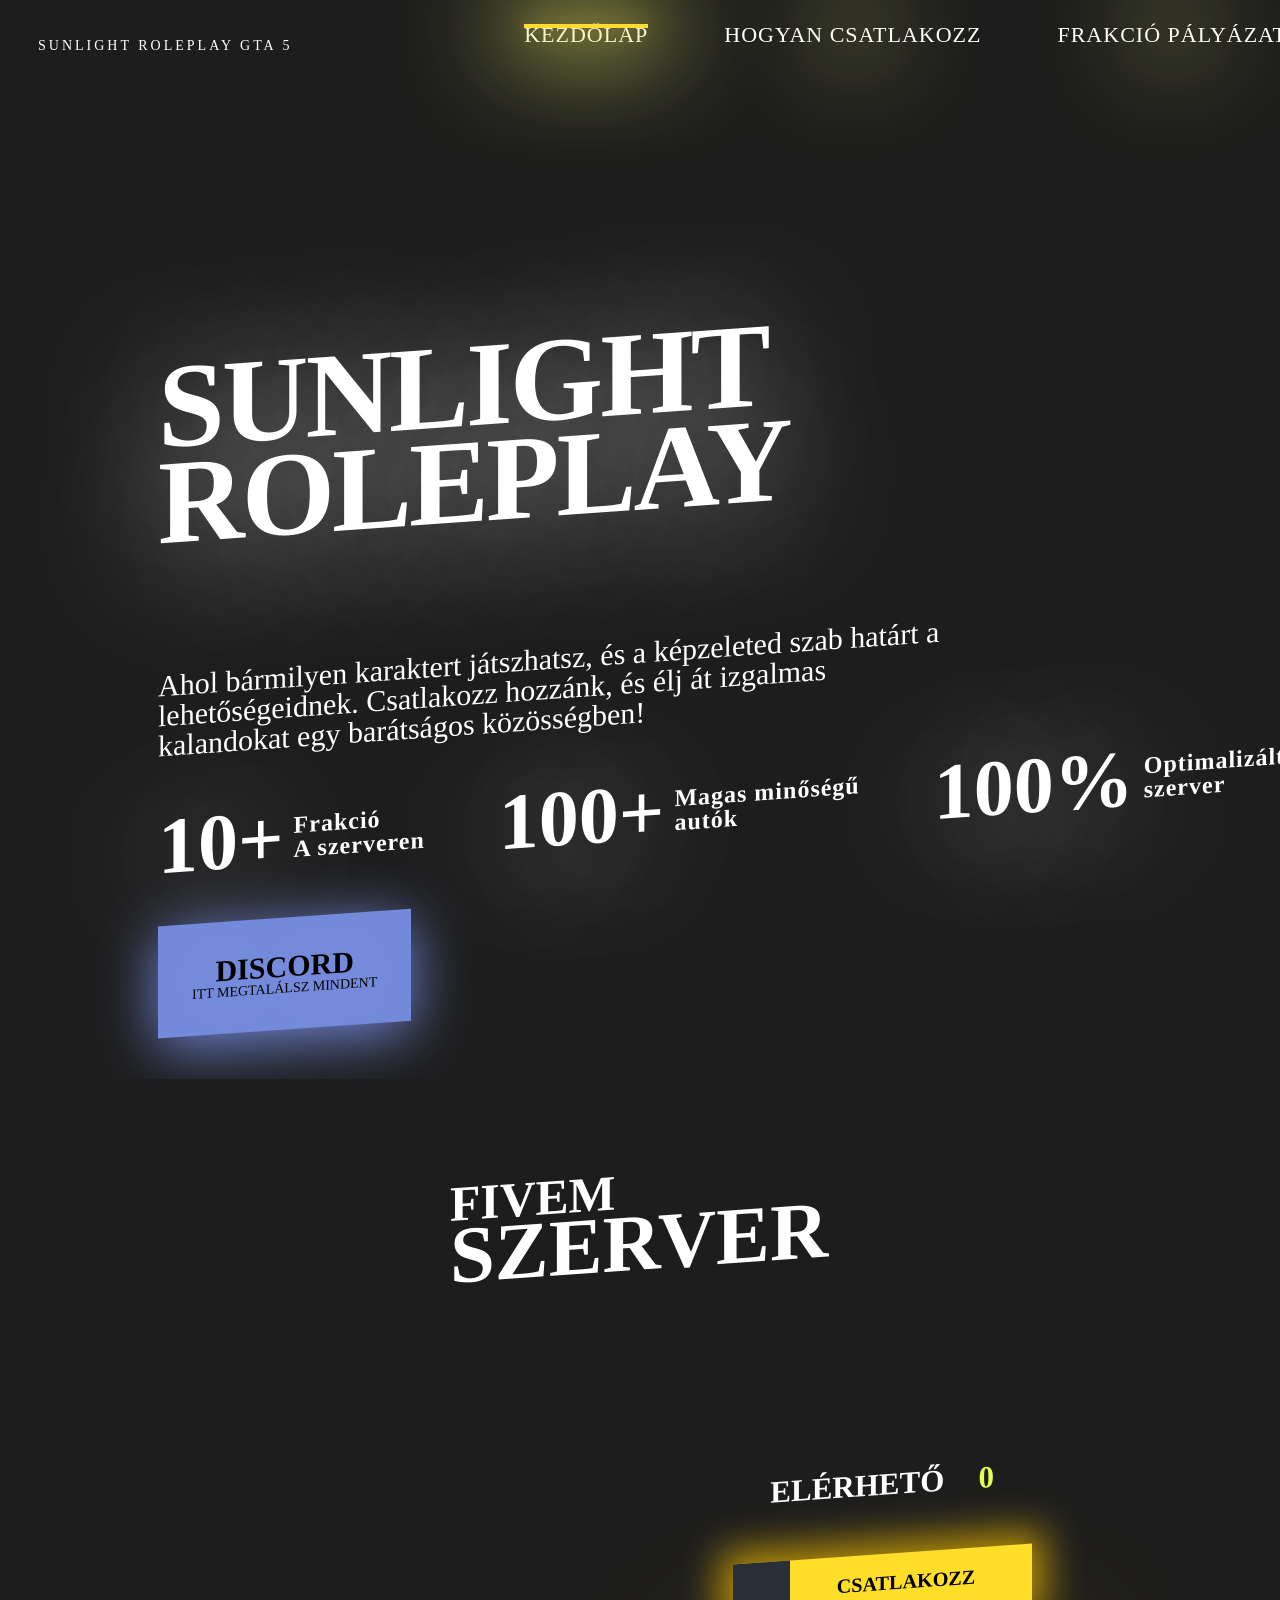
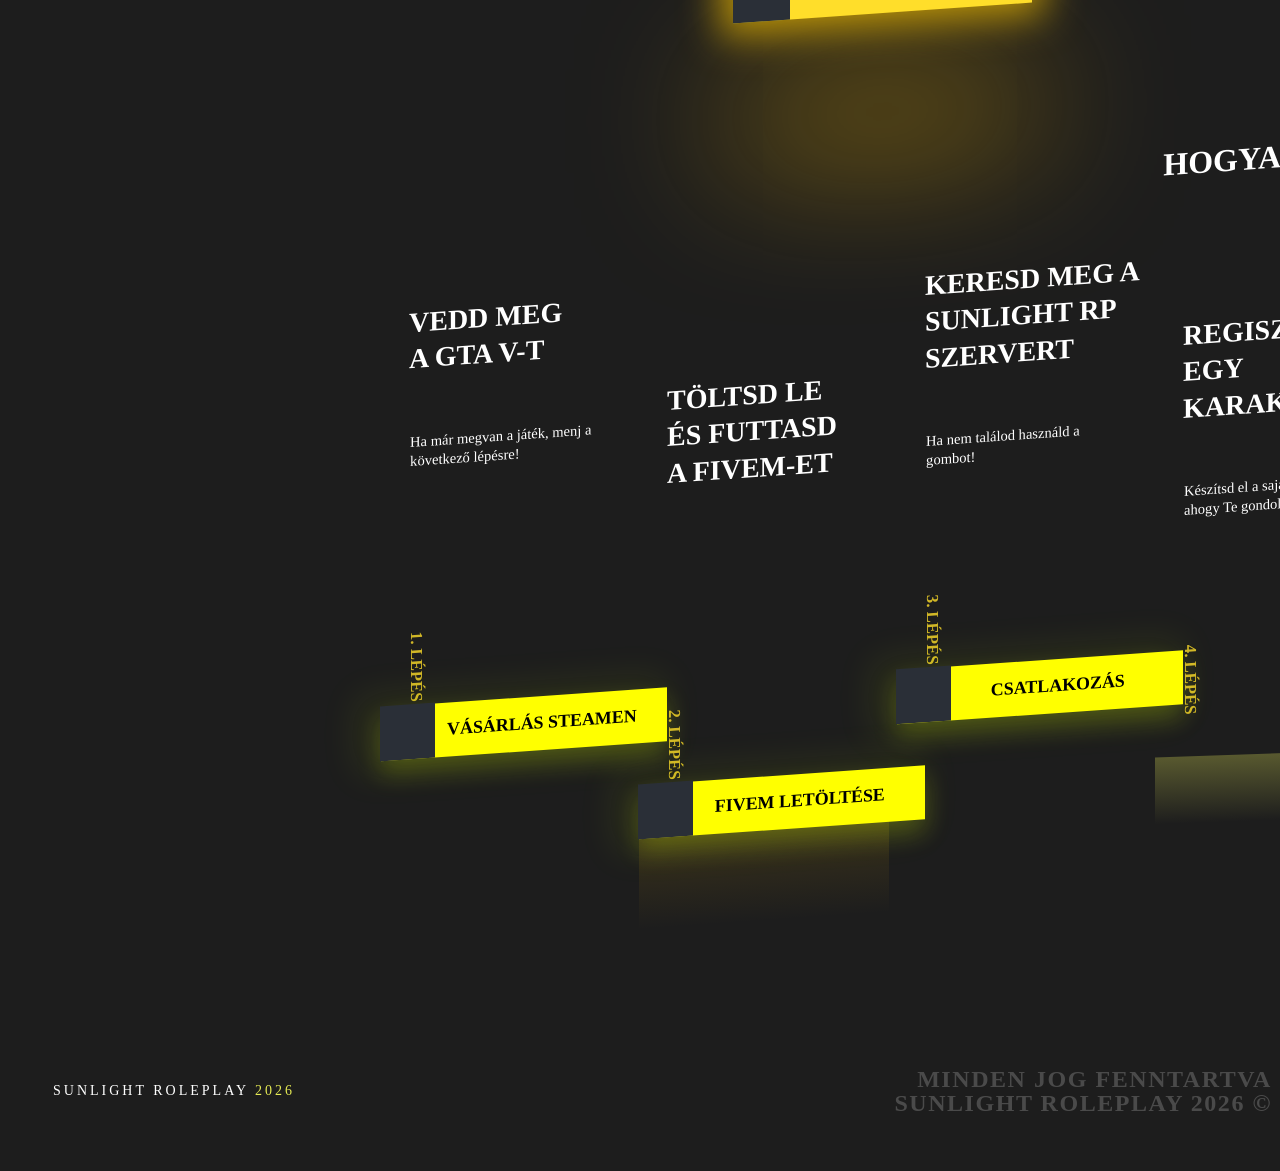
==== commit 59ee219e: "Update index.html" ====
--- a/index.html
+++ b/index.html
@@ -47,8 +47,8 @@
                     <ul class="header-menu">
                         <li class="active"><a href="">Kezdőlap</a></li>
                         <li><a href="#hogyan">Hogyan Csatlakozz</a></li>
-                        <!-- <li><a href="staff.html">STAFF JELENTKEZÉS</a></li>
-                        <li><a href="frakcio.html">FRAKCIÓ PÁLYÁZAT</a></li> -->
+                        <!-- <li><a href="staff.html">STAFF JELENTKEZÉS</a></li> -->
+                        <li><a href="frakcio.html">FRAKCIÓ PÁLYÁZAT</a></li> 
                     </ul>
                 </div>
             </div>
@@ -65,7 +65,7 @@
                     <div>100% <span>Optimalizált<br>szerver</span></div>
                 </div>
                 <div class="buttons-info-server">
-                    <a href="https://discord.gg/KdwuQxfH69" class="main-button">DISCORD<span>Itt megtalálsz
+                    <a href="https://discord.gg/wYFq7C5RnZ" class="main-button">DISCORD<span>Itt megtalálsz
                             mindent</span></a>
                     <!-- <a href="https://www.tiktok.com/@sunlightrphu/" class="main-button youtube">YOUTUBE<span></span></a> -->
                 </div>
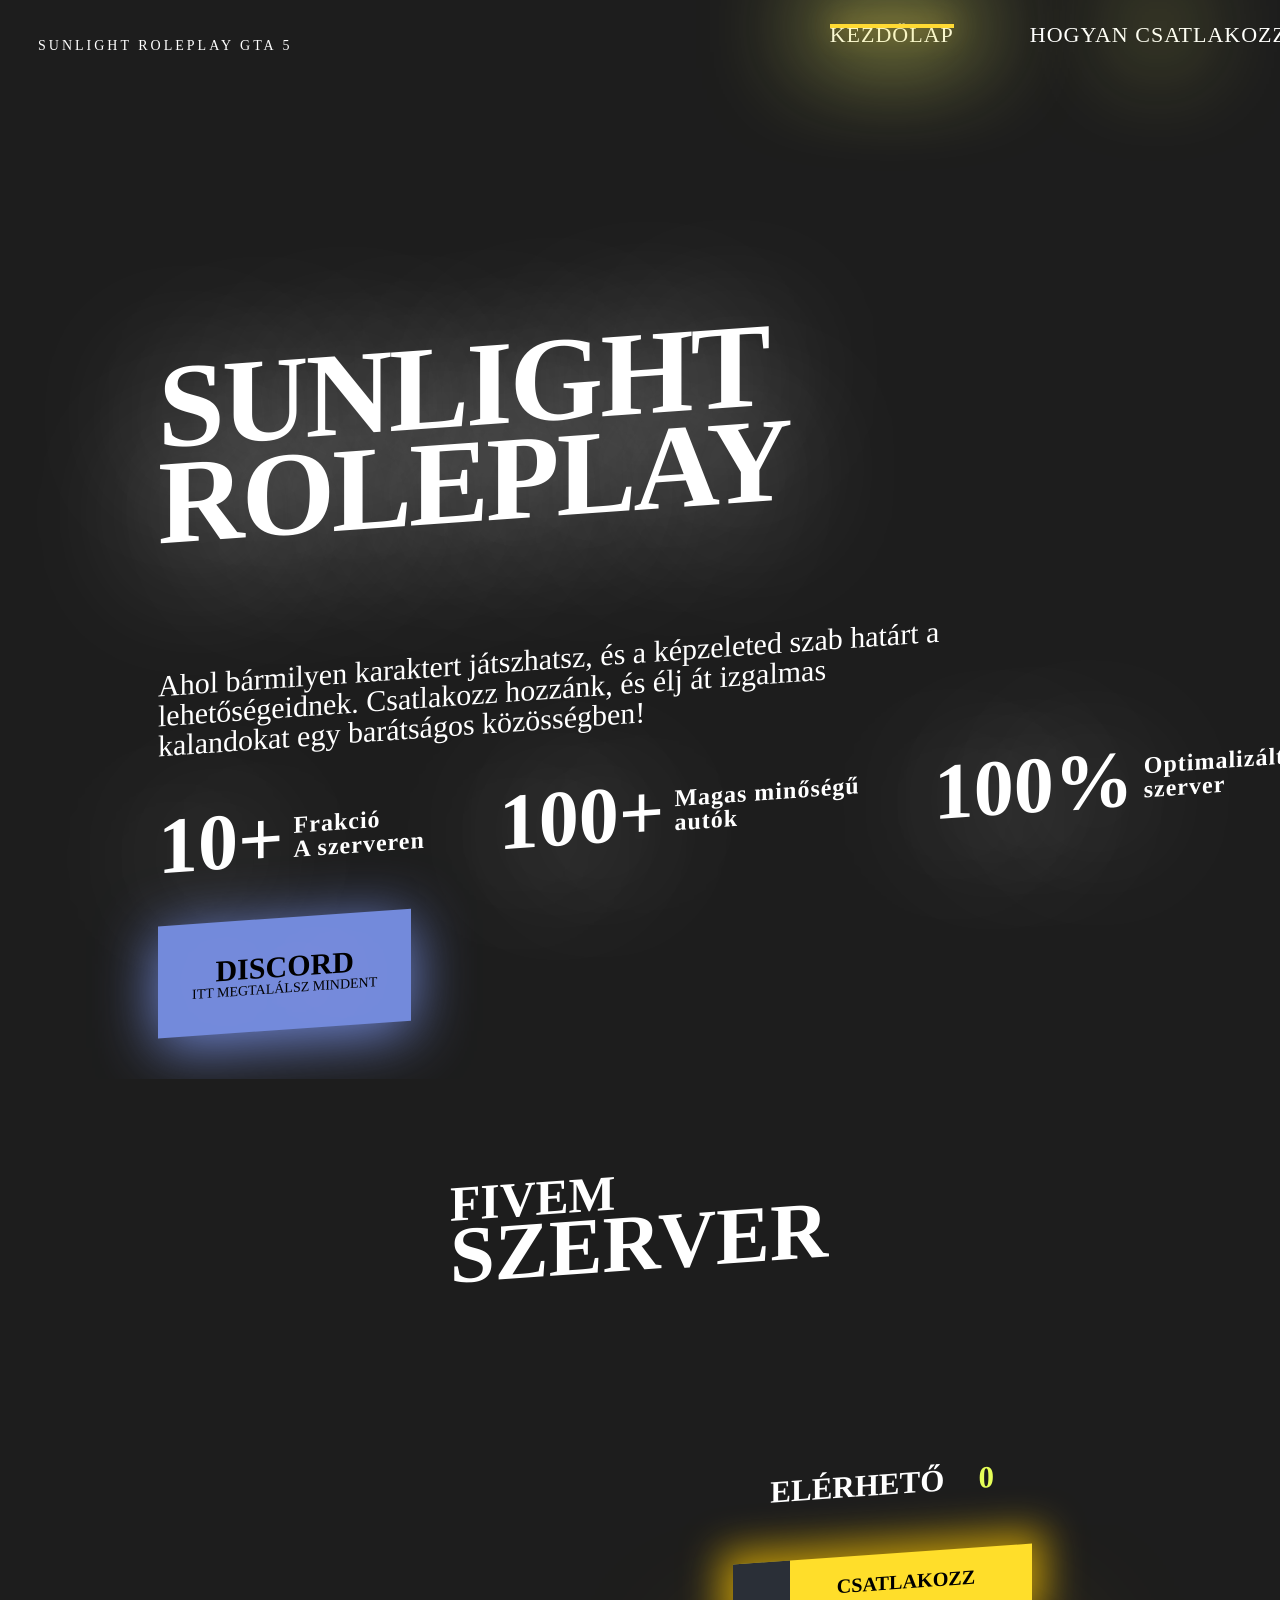
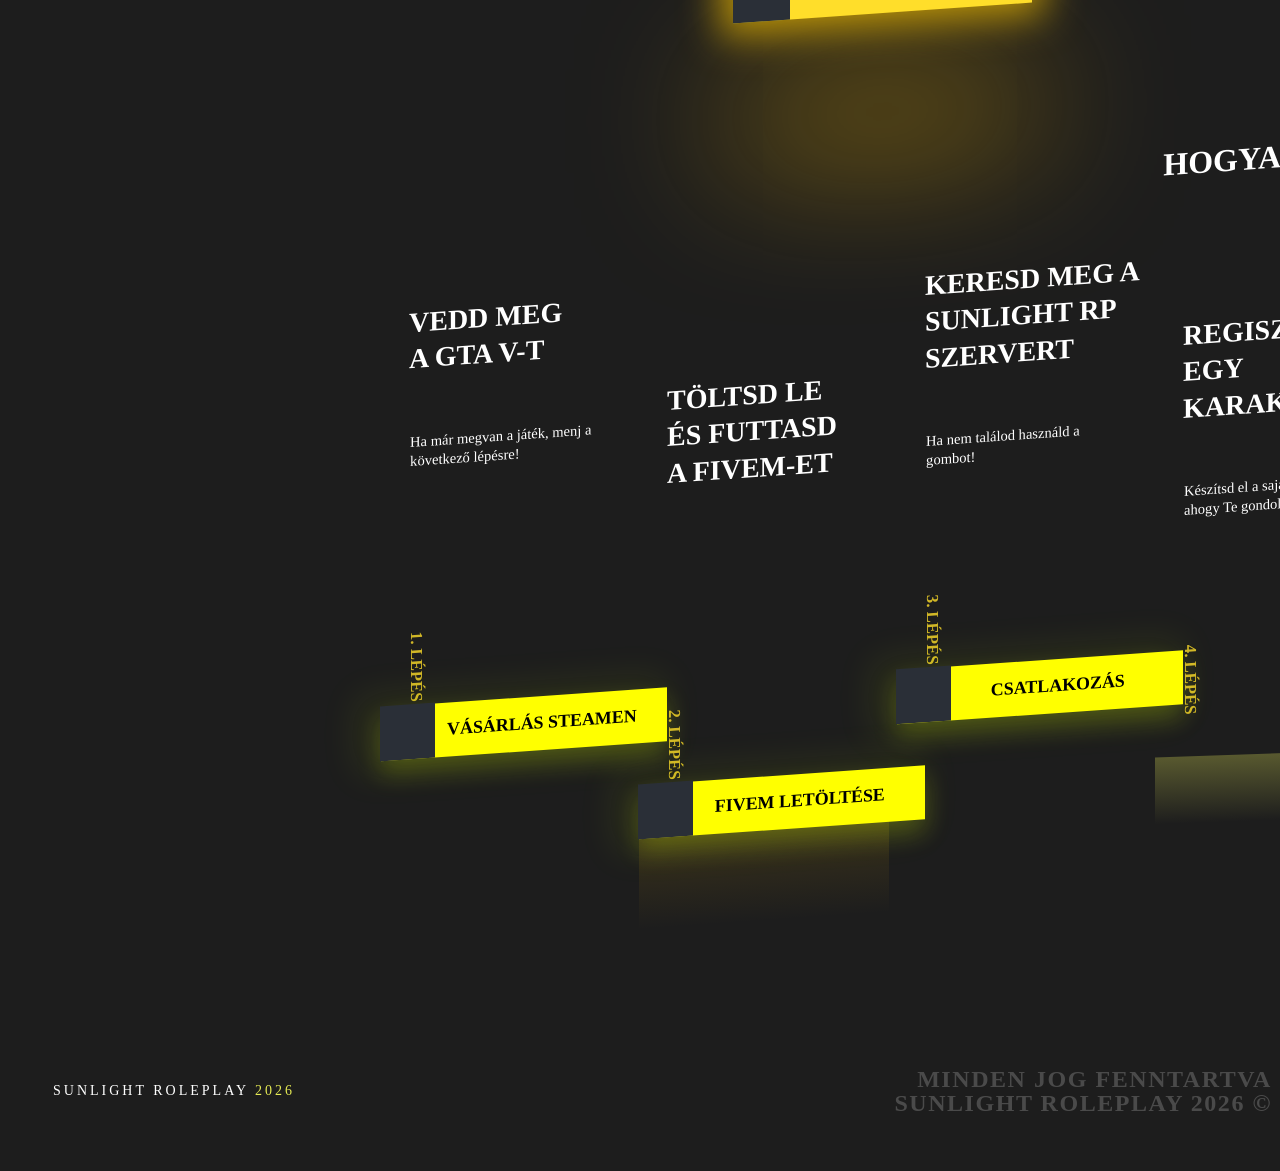
==== commit 790bc4a7: "Update index.html" ====
--- a/index.html
+++ b/index.html
@@ -47,8 +47,8 @@
                     <ul class="header-menu">
                         <li class="active"><a href="">Kezdőlap</a></li>
                         <li><a href="#hogyan">Hogyan Csatlakozz</a></li>
-                        <!-- <li><a href="staff.html">STAFF JELENTKEZÉS</a></li> -->
-                        <li><a href="frakcio.html">FRAKCIÓ PÁLYÁZAT</a></li> 
+                        <!-- <li><a href="staff.html">STAFF JELENTKEZÉS</a></li> 
+                        <li><a href="frakcio.html">FRAKCIÓ PÁLYÁZAT</a></li> -->
                     </ul>
                 </div>
             </div>
